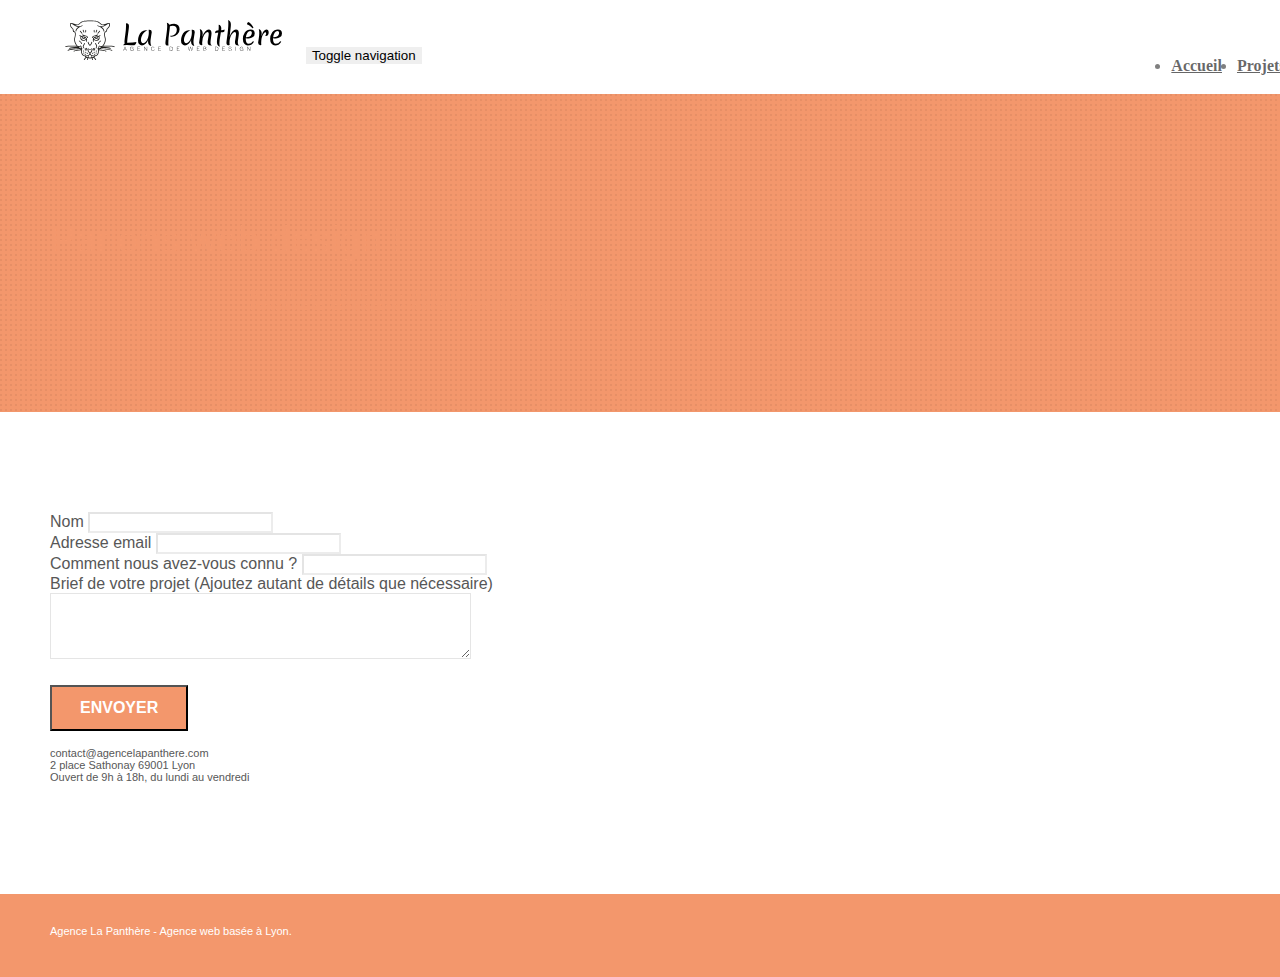
==== contact.html @ f6cb7abb "V2 page 1 1er jet" ====
<!doctype html>
<html lang="fr-FR">
<head>
    <meta charset="utf-8">
    <meta name="description" content="">
    <meta name="viewport" content="width=device-width, initial-scale=1.0, viewport-fit=cover">
    <link rel="shortcut icon" type="image/png" href="favicon.jpg">
    
	<link rel="stylesheet" type="text/css" href="./css/bootstrap.min.css">	
	<link rel="stylesheet" type="text/css" href="./css/font-awesome.min.css">
	<link rel="stylesheet" type="text/css" href="./css/et-line.min.css">
	<link rel="stylesheet" type="text/css" href="./css/style.css">
    
	<script src="./js/jquery-2.1.0.min.js"></script>
	<script src="./js/bootstrap.min.js"></script>
	<script src="./js/blocs.min.js"></script>
	<script src="./js/jqBootstrapValidation.js"></script>
	<script src="./js/formHandler.js"></script>
    <title>page2</title>

    
<!-- Analytics -->
 
<!-- Analytics END -->
    
</head>
<body>
<!-- Principal conteneur -->
<div class="page-container">
    
<!-- bloc-0 -->
<div class="bloc bgc-white l-bloc " id="bloc-0">
	<div class="container bloc-sm">
		<nav class="navbar row">
			<div class="navbar-header">
				<a class="navbar-brand" href="index.html"><img src="img/agence-la-panthere-monochrome.svg" alt=" Logo de l'agence la Panthère de web design à Lyon" height="40" /></a>
				<button id="nav-toggle" type="button" class="ui-navbar-toggle navbar-toggle" data-toggle="collapse" data-target=".navbar-1">
					<span class="sr-only">Toggle navigation</span><span class="icon-bar"></span><span class="icon-bar"></span><span class="icon-bar"></span>
				</button>
			</div>
			<div class="collapse navbar-collapse navbar-1 special-dropdown-nav">
				<ul class="site-navigation nav navbar-nav">
					<li>
						<a href="index.html">Accueil</a>
					</li>
					<li>
						<a href="#section-projet">Projets</a>
					</li>
					<li>
						<a href="contacts.html">Contacts</a>
					</li>
				</ul>
			</div>
		</nav>
	</div>
</div>
<!-- bloc-0 END -->

<!-- bloc-6 -->
<div class="bloc bg-dots-bg bg-repeat bgc-atomic-tangerine d-bloc bloc-bg-texture texture-paper" id="bloc-6">
	<div class="container bloc-lg">
		<div class="row">
			<div class="col-sm-12">
				<h1 class="text-center hero-bloc-text tc-white">
					Parlons web design !
				</h1>
				<p class="text-center mg-lg tc-white tight-width-whitespace">
					Nous sommes ravis que vous souhaitiez collaborer avec notre agence.<br>
					Parlez-nous de votre projet en complétant le formulaire ci-dessous.
				</p>
			</div>
		</div>
	</div>
</div>
<!-- bloc-6 END -->

<!-- bloc-7 -->
<div class="bloc bgc-white l-bloc" id="bloc-7">
	<div class="container bloc-lg">
		<div class="row">
			<div class="col-sm-6">
				<form id="form_1" novalidate success-msg="Your message has been sent." fail-msg="Sorry it seems that our mail server is not responding, Sorry for the inconvenience!">
					<div class="form-group">
						<label>
							Nom
						</label>
						<input id="name" class="form-control" required />
					</div>
					<div class="form-group">
						<label>
							Adresse email
						</label>
						<input id="email" class="form-control" type="email" required />
					</div>
					<div class="form-group">
						<label>
							Comment nous avez-vous connu ?
						</label>
						<input class="form-control" type="email" required id="input_504" />
					</div>
					<div class="form-group">
						<label>
							Brief de votre projet (Ajoutez autant de détails que nécessaire)<br>
						</label><textarea id="message" class="form-control" rows="4" cols="50" required></textarea>
					</div> 
					<button class="bloc-button btn btn-lg btn-block cta-hero btn-atomic-tangerine" type="submit">
						Envoyer
					</button>
				</form>
			</div>
			<div class="col-sm-6">
				<p>
					contact@agencelapanthere.com<br>2 place Sathonay 69001 Lyon<br>Ouvert de 9h à 18h, du lundi au vendredi<br>
				</p>
			</div>
		</div>
	</div>
</div>
<!-- bloc-7 END -->

<!-- ScrollToTop Button -->
<a class="bloc-button btn btn-d scrollToTop" onclick="scrollToTarget('1')"><span class="fa fa-chevron-up"></span></a>
<!-- ScrollToTop Button END-->


<!-- Footer - bloc-8 -->
<div class="bloc bgc-atomic-tangerine d-bloc" id="bloc-8">
	<div class="container bloc-sm">
		<div class="row">
			<div class="col-sm-12">
				<p class="text-center white">
					Agence La Panthère - Agence web basée à Lyon.<br>
				</p>
				<div class="row row-no-gutters social">
					<div class="col-sm-3">
						<div class="text-center">
							<a class="social" href="index.html"><span class="fa fa-twitter icon-md"></span></a>
						</div>
					</div>
					<div class="col-sm-3">
						<div class="text-center">
							<a class="social" href="index.html"><span class="fa fa-facebook icon-md"></span></a>
						</div>
					</div>
					<div class="col-sm-3">
						<div class="text-center">
							<a class="social" href="index.html"><span class="fa fa-dribbble icon-md"></span></a>
						</div>
					</div>
					<div class="col-sm-3">
						<div class="text-center">
							<a class="social" href="index.html"><span class="fa fa-instagram icon-md"></span></a>
						</div>
					</div>
				</div>
			</div>
		</div>
	</div>
</div>
<!-- Footer - bloc-8 END -->

</div>
<!-- Principal conteneur END -->
    

</body>
</html>
---- css/style.css ----
body {
    margin: 0;
    padding: 0;
    background: #FFF;
    overflow-x: hidden;
    -webkit-font-smoothing: antialiased;
    -moz-osx-font-smoothing: grayscale;
}
/* modif css */
.mod-size1 {
    font-size: 28px;
}
.mod-size2 {
    font-size: 26px;
}
.mod-size3 {
    font-size: 16px;
}
.mod-size4 {
    font-size: 20px;
} 
.mod-size5{
    font-size: 14px;
}
.mod-italic {
    font-style: italic;
}
.mod-lighter {
    font-weight: lighter;
}
.mod-bold {
    font-weight: bold;
}
.center {
    text-align: center;
    justify-content: center;
}
.shadow1 {
    text-shadow: white 3px 5px 30px;
}
.txt-white {
    color: white!important;
}
.txt-black {
    color: black!important;
}
.btn-spc {
    border: 1px solid rgb(48, 44, 44);
    padding: 10px 20px;
    border-radius: 30px;
    background-color: #c27956;
    min-width: 300px;
    color: white;
}
.btn-spc:hover {
    box-shadow: 0 0 10px pink;
    border-color: white;
    text-shadow: 0 0 20px white;
}
.contour {

    border-radius: 10px;
}
a,
button {
    transition: all 0.3s ease-in;
    transition: all 0.8s ease-out;
    outline: none!important;
}

a:hover {
    border-radius: 20px;
    text-decoration: none;
    cursor: pointer;
}
.flex-row {
    display: flex;
    flex-direction: row;
    justify-content: space-between;
}
.img-responsive {
    margin-left: auto;
    margin-right: auto;
}

#page-loading-blocs-notifaction {
    position: fixed;
    top: 0;
    bottom: 0;
    width: 100%;
    z-index: 100000;
    background: #FFFFFF url("img/pageload-spinner.gif") no-repeat center center;
}

.bloc {
    width: 100%;
    clear: both;
    background: 50% 50% no-repeat;
    padding: 0 50px;
    -webkit-background-size: cover;
    -moz-background-size: cover;
    -o-background-size: cover;
    background-size: cover;
    position: relative;
}

.bloc .container {
    padding-left: 0;
    padding-right: 0;
}

.bloc-lg {
    padding: 100px 50px;
}

.bloc-md {
    padding: 50px;
}

.bloc-sm {
    padding: 20px 50px;
}

.bg-center,
.bg-l-edge,
.bg-r-edge,
.bg-t-edge,
.bg-b-edge,
.bg-tl-edge,
.bg-bl-edge,
.bg-tr-edge,
.bg-br-edge,
.bg-repeat {
    -webkit-background-size: auto!important;
    -moz-background-size: auto!important;
    -o-background-size: auto!important;
    background-size: auto!important;
}

.bg-repeat {
    background: repeat;
}

.bg-t-edge {
    background: top no-repeat;
}

.bloc-bg-texture::before {
    
    background-size: 2px 2px;
    position: absolute;
    top: 0;
    bottom: 0;
    left: 0;
    right: 0;
}

.texture-paper::before {
    background: url("img/texture-paper.png");
    background-size: 280px 280px;
}

.b-parallax {
    background-attachment: fixed;
}

.d-bloc {
    color: rgba(255, 255, 255, .7);
}

.d-bloc button:hover {
    color: rgba(255, 255, 255, .9);
}

.d-bloc .icon-round,
.d-bloc .icon-square,
.d-bloc .icon-rounded,
.d-bloc .icon-semi-rounded-a,
.d-bloc .icon-semi-rounded-b {
    border-color: rgba(255, 255, 255, .9);
}

.d-bloc .divider-h span {
    border-color: rgba(255, 255, 255, .2);
}

.d-bloc .a-btn,
.d-bloc .navbar a,
.d-bloc .navbar-brand,
.d-bloc a .icon-sm,
.d-bloc a .icon-md,
.d-bloc a .icon-lg,
.d-bloc a .icon-xl,
.d-bloc h1 a,
.d-bloc h2 a,
.d-bloc h3 a,
.d-bloc h4 a,
.d-bloc h5 a,
.d-bloc h6 a,
.d-bloc p a {
    color: rgba(255, 255, 255, .6);
}

.d-bloc .a-btn:hover,
.d-bloc .navbar a:hover,
.d-bloc .navbar-brand:hover,
.d-bloc a:hover .icon-sm,
.d-bloc a:hover .icon-md,
.d-bloc a:hover .icon-lg,
.d-bloc a:hover .icon-xl,
.d-bloc h1 a:hover,
.d-bloc h2 a:hover,
.d-bloc h3 a:hover,
.d-bloc h4 a:hover,
.d-bloc h5 a:hover,
.d-bloc h6 a:hover,
.d-bloc p a:hover {
    color: rgba(255, 255, 255, 1);
}

.d-bloc .navbar-toggle .icon-bar {
    background: rgba(255, 255, 255, 1);
}

.d-bloc .btn-wire,
.d-bloc .btn-wire:hover {
    color: rgba(255, 255, 255, 1);
    border-color: rgba(255, 255, 255, 1);
}

.d-bloc .panel {
    color: rgba(0, 0, 0, .5);
}

.d-bloc .panel button:hover {
    color: rgba(0, 0, 0, .7);
}

.d-bloc .panel icon {
    border-color: rgba(0, 0, 0, .7);
}

.d-bloc .panel .divider-h span {
    border-color: rgba(0, 0, 0, .1);
}

.d-bloc .panel .a-btn {
    color: rgba(0, 0, 0, .6);
}

.d-bloc .panel .a-btn:hover {
    color: rgba(0, 0, 0, 1);
}

.d-bloc .panel .btn-wire,
.d-bloc .panel .btn-wire:hover {
    color: rgba(0, 0, 0, .7);
    border-color: rgba(0, 0, 0, .3);
}

.d-bloc .panel,
.l-bloc {
    color: rgba(0, 0, 0, .5);
}

.d-bloc .panel button:hover,
.l-bloc button:hover {
    color: rgba(0, 0, 0, .7);
}

.l-bloc .icon-round,
.l-bloc .icon-square,
.l-bloc .icon-rounded,
.l-bloc .icon-semi-rounded-a,
.l-bloc .icon-semi-rounded-b {
    border-color: rgba(0, 0, 0, .7);
}

.d-bloc .panel .divider-h span,
.l-bloc .divider-h span {
    border-color: rgba(0, 0, 0, .1);
}

.d-bloc .panel .a-btn,
.l-bloc .a-btn,
.l-bloc .navbar a,
.l-bloc .navbar-brand,
.l-bloc a .icon-sm,
.l-bloc a .icon-md,
.l-bloc a .icon-lg,
.l-bloc a .icon-xl,
.l-bloc h1 a,
.l-bloc h2 a,
.l-bloc h3 a,
.l-bloc h4 a,
.l-bloc h5 a,
.l-bloc h6 a,
.l-bloc p a {
    color: rgba(0, 0, 0, .6);
}

.d-bloc .panel .a-btn:hover,
.l-bloc .a-btn:hover,
.l-bloc .navbar a:hover,
.l-bloc .navbar-brand:hover,
.l-bloc a:hover .icon-sm,
.l-bloc a:hover .icon-md,
.l-bloc a:hover .icon-lg,
.l-bloc a:hover .icon-xl,
.l-bloc h1 a:hover,
.l-bloc h2 a:hover,
.l-bloc h3 a:hover,
.l-bloc h4 a:hover,
.l-bloc h5 a:hover,
.l-bloc h6 a:hover,
.l-bloc p a:hover {
    color: rgba(0, 0, 0, 1);
}

.l-bloc .navbar-toggle .icon-bar {
    color: rgba(0, 0, 0, .6);
}

.d-bloc .panel .btn-wire,
.d-bloc .panel .btn-wire:hover,
.l-bloc .btn-wire,
.l-bloc .btn-wire:hover {
    color: rgba(0, 0, 0, .7);
    border-color: rgba(0, 0, 0, .3);
}

.voffset {
    margin-top: 30px;
}

.voffset-lg {
    margin-top: 80px;
}

.row-no-gutters {
    margin-right: 0;
    margin-left: 0;
    
}

.row.row-no-gutters > [class^="col-"],
.row.row-no-gutters > [class*=" col-"] {
    padding-right: 0;
    padding-left: 0;
    margin-top: 20px;
}

#bloc-1-hero h1 {
    font-size: 32px;
}

.navbar {
    margin-bottom: 0;
    z-index: 1;
}

.navbar-brand {
    height: auto;
    padding: 3px 15px;
    font-size: 25px;
    font-weight: normal;
    font-weight: 600;
    line-height: 44px;
}

.navbar-brand img {
    max-height: 200px;
    margin: 0 5px 0 0;
    display: inline;
}

.navbar-brand img[src$=svg] {
    min-width: 100px;
}

.nav-center .navbar-brand img {
    margin: 0;
}

.navbar .nav {
    padding-top: 2px;
    margin-right: -16px;
    float: right;
    z-index: 1;
}

.nav > li {
    float: left;
    margin-top: 4px;
    margin-right: 15px;
    font-size: 16px;
    font-weight: bold;
}

.navbar-nav .open .dropdown-menu > li > a {
    text-align: inherit;
}

.nav > li a:hover,
.nav > li a:focus {
    background: lightgray;
}

.navbar-toggle {
    margin: 10px 10px 0 0;
    border: 0px;
}

.navbar-toggle:hover {
    background: transparent!important;
}

.navbar-toggle .icon-bar {
    background-color: rgba(0, 0, 0, .5);
    width: 26px;
}

.nav-invert .navbar .nav {
    float: left;
}

.nav-invert .navbar-header,
.nav-invert .navbar-brand {
    float: right;
    position: relative;
    z-index: 2;
}

@media (min-width: 768px) {
    .site-navigation {
        position: absolute;
        top: 50%;
        right: 20px;
        transform: translate(0, -50%);
        -webkit-transform: translateY(-50%);
    }
    .nav > li .dropdown-menu a,
    .nav > li .dropdown-menu a:hover {
        color: #484848;
    }
    .nav-invert .site-navigation {
        left: 0;
        right: 0;
    }
    .nav-center {
        text-align: center;
    }
    .nav-center .navbar-header {
        width: 100%;
    }
    .nav-center .navbar-header,
    .nav-center .navbar-brand,
    .nav-center .nav > li {
        float: none;
        display: inline-block;
    }
    .nav-center .site-navigation {
        position: relative;
        width: 100%;
        right: 0;
        margin-right: 0px;
        margin-top: 20px;
    }
    .nav-center.mini-nav .navbar-toggle {
        float: none;
        margin: 10px auto 0;
    }
}

.nav > li > .dropdown a {
    background: none!important;
    display: block;
    padding: 14px 15px;
}

nav .caret {
    margin: 0 5px;
}

.dropdown-menu .dropdown-menu {
    top: -8px;
    left: 100%;
}

.dropdown-menu .dropmenu-flow-right {
    top: 100%;
    left: 0;
    margin-left: -1px;
    border-top-left-radius: 0;
    border-top-right-radius: 0;
}

.dropdown-menu .dropdown span {
    border: 4px solid black;
    border-top-color: transparent;
    border-right-color: transparent;
    border-bottom-color: transparent;
    margin: 6px -5px 0 0!important;
    float: right;
}

.mg-md {
    margin-top: 10px;
    margin-bottom: 20px;
}

.mg-lg {
    margin-top: 10px;
    margin-bottom: 40px;
}

.btn {
    margin: 0 5px 5px 0;
}

.btn.pull-right {
    margin: 0 0 5px 5px;
}

.btn-d,
.btn-d:hover,
.btn-d:focus {
    color: #FFF;
    background: rgba(0, 0, 0, .3);
}

button {
    outline: none!important;
}

.btn-rd {
    border-radius: 40px;
}

.btn-clean {
    border: 1px solid rgba(0, 0, 0, .08);
    border-bottom-color: rgba(0, 0, 0, .1);
    text-shadow: 0 1px 0 rgba(0, 0, 1, .1);
    box-shadow: 0 1px 3px rgba(0, 0, 1, .25), inset 0 1px 0 0 rgba(255, 255, 255, .15);
}

.icon-md {
    font-size: 30px!important;
}

.icon-lg {
    font-size: 60px!important;
}

.sm-shadow {
    text-shadow: 0 1px 2px rgba(0, 0, 0, .3);
}

.panel-sq,
.panel-sq .panel-heading,
.panel-sq .panel-footer {
    border-radius: 0;
}

.panel-rd {
    border-radius: 30px;
}

.panel-rd .panel-heading {
    border-radius: 29px 29px 0 0;
}

.panel-rd .panel-footer {
    border-radius: 0 0 29px 29px;
}

.form-control {
    border-color: rgba(0, 0, 0, .1);
    box-shadow: none;
}

.scrollToTop {
    width: 40px;
    height: 40px;
    position: fixed;
    bottom: 20px;
    right: 20px;
    opacity: 0;
    z-index: 500;
    transition: all .3s ease-in-out;
}

.scrollToTop span {
    margin-top: 6px;
}

.showScrollTop {
    font-size: 14px;
    opacity: 1;
}

a[data-lightbox] {
    position: relative;
    display: block;
    text-align: center;
}

a[data-lightbox]:hover::before {
    content: "+";
    font-family: "HelveticaNeue-Light", "Helvetica Neue Light", "Helvetica Neue", Helvetica, Arial;
    font-size: 32px;
    width: 50px;
    height: 50px;
    margin-left: -25px;
    border-radius: 50%;
    background: rgba(0, 0, 0, .6);
    color: #FFF;
    font-weight: 100;
    z-index: 1;
    position: absolute;
    top: 50%;
    transform: translateY(-50%);
    -webkit-transform: translateY(-50%);
}

a[data-lightbox]:hover img {
    opacity: 0.6;
    -webkit-animation-fill-mode: none;
    animation-fill-mode: none;
}

#lightbox-modal {
    display: flex;
    align-items: center;
}

#lightbox-modal .modal-dialog {
    width: 90%;
    max-width: 900px;
    margin: 0 auto 0;
}

#lightbox-modal .modal-dialog img {
    max-height: 90vh;
    margin: 0 auto;
}

.lightbox-caption {
    padding: 20px;
    color: #FFF;
    background: rgba(0, 0, 0, .5);
    position: absolute;
    left: 15px;
    right: 15px;
    bottom: 5px;
}

.close-lightbox {
    color: #FFF;
    font-size: 30px;
    position: absolute;
    top: 20px;
    right: 20px;
    z-index: 20;
    background: rgba(0, 0, 0, .5);
    border: none;
    line-height: 30px;
    padding: 0 9px 5px;
    opacity: 0.3;
}

.close-lightbox:hover,
.next-lightbox:hover,
.prev-lightbox:hover {
    opacity: 1.0;
    color: #FFF;
}

.next-lightbox,
.prev-lightbox {
    font-size: 20px;
    color: rgba(255, 255, 255, .9);
    background: rgba(0, 0, 0, .5);
    transition: all .2s ease-in-out;
    position: absolute;
    top: 45%;
    z-index: 1;
    opacity: 0.4;
}

.next-lightbox {
    padding: 6px 8px 1px 13px;
    right: 25px;
}

.prev-lightbox {
    padding: 6px 13px 1px 10px;
    left: 25px;
}

.snapshot-lb .modal-body {
    padding-bottom: 45px;
}

.snapshot-lb .lightbox-caption {
    padding: 0;
    color: rgba(0, 0, 0, .5);
    background: none;
}

h1,
h2,
h3,
h4,
h5,
h6,
p,
label,
.btn {
    font-family: "helvetica";
    font-weight: 400;
    color: #575757!important;
}

a {
    color:black;
}
.container {
    max-width: 1000px;
}

.hero-bloc-text {
    font-size: 38px;
}

.hero-bloc-text-sub {
    font-size: 36px;
}

.statement-bloc-text {
    line-height: 26px;
    font-style: italic;
    font-size: 20px;
    text-align: center;
    font-weight: lighter;
    max-width: 520px;
    margin: auto auto auto auto;
}

p {
    font-size: 11px;
}

.tight-width-whitespace {
    max-width: 600px;
    margin: auto auto auto auto;
}

.h1 {
    font-size: 20px;
    font-family: "Open Sans";
}

.cta-hero {
    margin-top: 22px;
    color: #FFFFFF!important;
    text-transform: uppercase;
    padding: 12px 28px 12px 28px;
    font-size: 16px;
    font-weight: 700;
}

.social {
    max-width: 400px;
    margin: auto auto auto auto;
}

h2 {
    font-size: 22px;
    line-height: 1.4em;
}

h3 {
    font-size: 15px;
    text-transform: uppercase;
    font-weight: 700;
    color: #333333!important;
}

.med-width-whitespace {
    max-width: 800px;
    margin: auto auto auto auto;
    box-shadow: 0px 0px 0px #000000;
}

h1 {
    color: white!important;
}

h4 {
    color: #333333!important;
}

.icons {
    margin-bottom: 14px;
    margin-top: 24px;
}

.white {
    color: #FFFFFF!important;
}

.portfolio-thumb {
    margin-bottom: 24px;
}

.portfolio-row {
    margin-bottom: 44px;
    margin-top: 50px;
}

.avatar {
    box-shadow: 0px 4px 9px rgba(0, 0, 0, 0.3);
}

.black-background {
    background-color: rgba(165, 147, 99, 0.7);
    padding: 40px 40px 40px 40px;
}

.bold-link {
    font-weight: bolder;
    font-size: 20px;
}

.bgc-white {
    background-color: #FFFFFF;
}

.bgc-dark-slate-blue {
    background-color: #364577;
}

.bgc-atomic-tangerine {
    background-color: #F3976C;
}

.tc-white {
    color: #F3976C!important;
}
.tc-black{
    color: black;
}

.btn-atomic-tangerine {
    background: #F3976C;
    color: #FFFFFF!important;
}

.btn-atomic-tangerine:hover {
    background: #c27956!important;
    color: #FFFFFF!important;
}

.ltc-white {
    color: #FFFFFF!important;
}

.ltc-white:hover {
    color: black!important;
    text-shadow: white 1px 0 10px;
}bol

.ltc-atomic-tangerine {
    color: #F3976C!important;
}

.ltc-atomic-tangerine:hover {
    color: #c27956!important;
}

.icon-dark-slate-blue {
    color: #364577!important;
    border-color: #364577!important;
}

.bg-dots-bg {
    background-image: url("../img/dots-bg.png");
}

.bg-lines-h2-bg {
    background-image: url("../img/lines-h2-bg.png");
}

.bg-banniere {
    background-image: url("../img/agence-la-panthere.webp");
}

.bg-presentation {
    background-image: url("../img/image-de-presentation.webp");
}

@media (max-width: 1024px) {
    .bloc {
        padding-left: 20px;
        padding-right: 20px;
    }
    .bloc.full-width-bloc,
    .bloc-tile-2.full-width-bloc .container,
    .bloc-tile-3.full-width-bloc .container,
    .bloc-tile-4.full-width-bloc .container {
        padding-left: 0;
        padding-right: 0;
    }
}

@media (max-width: 992px) and (min-width: 768px) {
    .navbar .nav {
        max-width: 80%
    }
    .nav-center.navbar .nav {
        max-width: 100%
    }
}

@media only screen and (min-width: 768px) and (max-width: 1024px) and (orientation: landscape) {
    .b-parallax {
        background-attachment: scroll;
    }
}

@media only screen and (min-width: 1024px) and (max-width: 1366px) and (-webkit-min-device-pixel-ratio: 1.5) {
    .b-parallax {
        background-attachment: scroll;
    }
}

@media (max-width: 991px) {
    .container {
        width: 100%;
    }
    .b-parallax {
        background-attachment: scroll;
    }
    .page-container,
    #hero-bloc {
        overflow-x: hidden;
        position: relative;
    }
    .bloc {
        padding-left: 20px;
        padding-right: 20px;
    }
    .bloc-group,
    .bloc-group .bloc {
        display: block;
        width: 100%;
    }
    .bloc-fill-screen .fill-bloc-top-edge,
    .bloc-fill-screen .fill-bloc-bottom-edge {
        padding: 0 20px;
        padding-left: 20px;
        padding-right: 20px;
    }
}

@media (max-width: 767px) {
    .page-container {
        overflow-x: hidden;
        position: relative;
    }
    h1,
    h2,
    h3,
    h4,
    h5,
    h6,
    p,
    #disqus_thread {
        padding-left: 10px!important;
        padding-right: 10px!important;
    }
    .b-parallax {
        background-attachment: scroll;
    }
    .navbar .nav {
        padding-top: 0;
        border-top: 1px solid rgba(0, 0, 0, .2);
        float: none!important;
    }
    .navbar.row {
        margin-left: 0;
        margin-right: 0;
    }
    .site-navigation {
        position: inherit;
        transform: none;
        -webkit-transform: none;
        -ms-transform: none;
    }
    .nav > li {
        margin-top: 0;
        border-bottom: 1px solid rgba(0, 0, 0, .1);
        background: rgba(0, 0, 0, .05);
        text-align: left;
        padding-left: 15px;
        width: 100%;
    }
    .nav > li:hover {
        background: rgba(0, 0, 0, .08);
    }
    .dropdown .dropdown a .caret {
        float: none;
        margin: 5px 0 0 10px!important;
        border: 4px solid black;
        border-bottom-color: transparent;
        border-right-color: transparent;
        border-left-color: transparent;
    }
    #hero-bloc .navbar .nav {
        background: rgba(0, 0, 0, .8);
    }
    #hero-bloc .navbar .nav a {
        color: rgba(255, 255, 255, .6);
    }
    .hero {
        padding: 50px 0;
    }
    .hero-nav {
        left: -1px;
        right: -1px;
    }
    .navbar-collapse {
        padding: 0;
        overflow-x: hidden;
        -webkit-box-shadow: none;
        box-shadow: none;
    }
    .navbar-brand img {
        max-height: 40px;
        width: auto;
    }
    .nav-invert .navbar-header {
        float: none;
        width: 100%;
    }
    .nav-invert .navbar-toggle {
        float: left;
        margin-left: 10px;
    }
    .bloc {
        padding-left: 0;
        padding-right: 0;
    }
    .bloc-xxl,
    .bloc-xl,
    .bloc-lg {
        padding: 40px 0;
    }
    .bloc-sm,
    .bloc-md {
        padding-left: 0;
        padding-right: 0;
    }
    .bloc-tile-2 .container,
    .bloc-tile-3 .container,
    .bloc-tile-4 .container,
    .bloc-fill-screen .fill-bloc-top-edge,
    .bloc-fill-screen .fill-bloc-bottom-edge {
        padding-left: 0;
        padding-right: 0;
    }
    .a-block {
        padding: 0 10px;
    }
    .btn-dwn {
        display: none;
    }
    .voffset {
        margin-top: 5px;
    }
    .voffset-md {
        margin-top: 20px;
    }
    .voffset-lg {
        margin-top: 30px;
    }
    form {
        padding: 5px;
    }
    .close-lightbox {
        display: inline-block;
    }
    .blocsapp-device-iphone5 {
        background-size: 216px 425px;
        padding-top: 60px;
        width: 216px;
        height: 425px;
    }
    .blocsapp-device-iphone5 img {
        width: 180px;
        height: 320px;
    }
}

@media (max-width: 400px) {
    .bloc {
        padding-left: 0;
        padding-right: 0;
    }
}
    
@media (max-width: 767px) {
    .bloc-mob-center-text {
        text-align: center;
    }
}
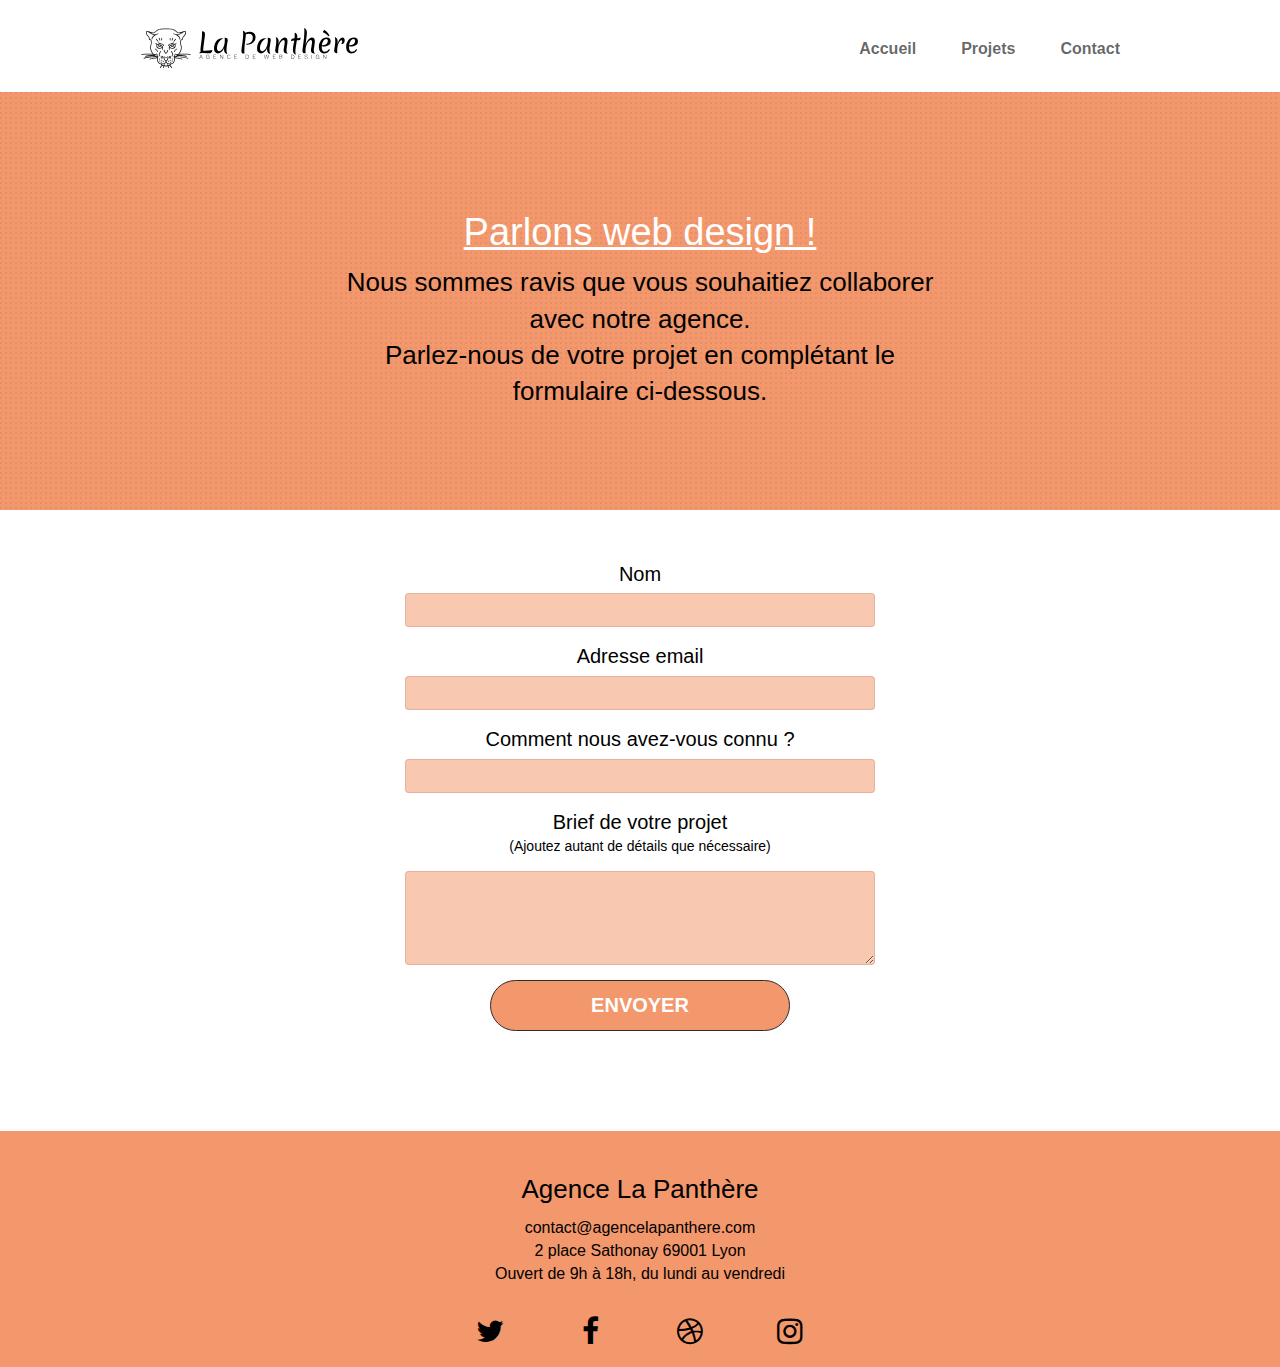
==== commit 5fb08df5: "Verif et correction divers. Minus la minification" ====
--- a/contact.html
+++ b/contact.html
@@ -2,166 +2,170 @@
 <html lang="fr-FR">
 <head>
     <meta charset="utf-8">
-    <meta name="description" content="">
+    <meta name="description" content="La Panthère agence, basée à Lyon, Création et refonte de sites web, aide au développement d'entreprise par le web design, la statégie web, et les illustrations">
     <meta name="viewport" content="width=device-width, initial-scale=1.0, viewport-fit=cover">
     <link rel="shortcut icon" type="image/png" href="favicon.jpg">
     
-	<link rel="stylesheet" type="text/css" href="./css/bootstrap.min.css">	
-	<link rel="stylesheet" type="text/css" href="./css/font-awesome.min.css">
-	<link rel="stylesheet" type="text/css" href="./css/et-line.min.css">
+	<!-- css -->
+	<link rel="stylesheet" type="text/css" href="./css/bootstrap.css">	
+	<link rel="stylesheet" type="text/css" href="./css/font-awesome.css">
+	<link rel="stylesheet" type="text/css" href="./css/et-line.css">
 	<link rel="stylesheet" type="text/css" href="./css/style.css">
-    
-	<script src="./js/jquery-2.1.0.min.js"></script>
-	<script src="./js/bootstrap.min.js"></script>
-	<script src="./js/blocs.min.js"></script>
-	<script src="./js/jqBootstrapValidation.js"></script>
-	<script src="./js/formHandler.js"></script>
-    <title>page2</title>
+    <!-- fin css -->
+	
+    <title>La Panthère - Contact</title>
 
     
-<!-- Analytics -->
- 
+<!-- Google Analytics -->
+<!-- il faudra penser à ajouter Google Analaytics 4 pour avoir un retour sur la fréquentation du site --> 
 <!-- Analytics END -->
     
 </head>
-<body>
-<!-- Principal conteneur -->
-<div class="page-container">
-    
-<!-- bloc-0 -->
-<div class="bloc bgc-white l-bloc " id="bloc-0">
-	<div class="container bloc-sm">
-		<nav class="navbar row">
-			<div class="navbar-header">
-				<a class="navbar-brand" href="index.html"><img src="img/agence-la-panthere-monochrome.svg" alt=" Logo de l'agence la Panthère de web design à Lyon" height="40" /></a>
-				<button id="nav-toggle" type="button" class="ui-navbar-toggle navbar-toggle" data-toggle="collapse" data-target=".navbar-1">
-					<span class="sr-only">Toggle navigation</span><span class="icon-bar"></span><span class="icon-bar"></span><span class="icon-bar"></span>
-				</button>
-			</div>
-			<div class="collapse navbar-collapse navbar-1 special-dropdown-nav">
-				<ul class="site-navigation nav navbar-nav">
-					<li>
-						<a href="index.html">Accueil</a>
-					</li>
-					<li>
-						<a href="#section-projet">Projets</a>
-					</li>
-					<li>
-						<a href="contacts.html">Contacts</a>
-					</li>
-				</ul>
-			</div>
-		</nav>
-	</div>
-</div>
-<!-- bloc-0 END -->
 
-<!-- bloc-6 -->
-<div class="bloc bg-dots-bg bg-repeat bgc-atomic-tangerine d-bloc bloc-bg-texture texture-paper" id="bloc-6">
-	<div class="container bloc-lg">
-		<div class="row">
-			<div class="col-sm-12">
-				<h1 class="text-center hero-bloc-text tc-white">
-					Parlons web design !
-				</h1>
-				<p class="text-center mg-lg tc-white tight-width-whitespace">
-					Nous sommes ravis que vous souhaitiez collaborer avec notre agence.<br>
-					Parlez-nous de votre projet en complétant le formulaire ci-dessous.
-				</p>
+<body class="page-container">
+	<header>
+		<div class="bloc bgc-white l-bloc " id="bloc-0">
+			<div class="container bloc-sm">
+				<nav class="navbar row">
+					<div class="navbar-header">
+						<a class="navbar-brand" href="index.html"><img src="./img/agence-la-panthere-monochrome.svg" alt=" Logo de l'agence la Panthère de web design à Lyon" height="40"></a>
+						<button id="nav-toggle" type="button" class="ui-navbar-toggle navbar-toggle" data-toggle="collapse" data-target=".navbar-1">
+							<span class="sr-only">Toggle navigation</span><span class="icon-bar"></span><span class="icon-bar"></span><span class="icon-bar"></span>
+						</button>
+					</div>
+					<div class="collapse navbar-collapse navbar-1 special-dropdown-nav">
+						<ul class="site-navigation nav navbar-nav">
+							<li class="contour">
+								<a href="index.html">Accueil</a>
+							</li>
+							<li class="contour">
+								<a href="index.html#section-projet">Projets</a>
+							</li>
+							<li class="contour">
+								<a href="contact.html">Contact</a>
+							</li>
+						</ul>
+					</div>
+				</nav>
 			</div>
 		</div>
-	</div>
-</div>
-<!-- bloc-6 END -->
+	</header>
+	<!-- bloc-0 END -->
 
-<!-- bloc-7 -->
-<div class="bloc bgc-white l-bloc" id="bloc-7">
-	<div class="container bloc-lg">
-		<div class="row">
-			<div class="col-sm-6">
-				<form id="form_1" novalidate success-msg="Your message has been sent." fail-msg="Sorry it seems that our mail server is not responding, Sorry for the inconvenience!">
-					<div class="form-group">
-						<label>
-							Nom
-						</label>
-						<input id="name" class="form-control" required />
-					</div>
-					<div class="form-group">
-						<label>
-							Adresse email
-						</label>
-						<input id="email" class="form-control" type="email" required />
-					</div>
-					<div class="form-group">
-						<label>
-							Comment nous avez-vous connu ?
-						</label>
-						<input class="form-control" type="email" required id="input_504" />
-					</div>
-					<div class="form-group">
-						<label>
-							Brief de votre projet (Ajoutez autant de détails que nécessaire)<br>
-						</label><textarea id="message" class="form-control" rows="4" cols="50" required></textarea>
-					</div> 
-					<button class="bloc-button btn btn-lg btn-block cta-hero btn-atomic-tangerine" type="submit">
-						Envoyer
-					</button>
-				</form>
-			</div>
-			<div class="col-sm-6">
-				<p>
-					contact@agencelapanthere.com<br>2 place Sathonay 69001 Lyon<br>Ouvert de 9h à 18h, du lundi au vendredi<br>
-				</p>
-			</div>
-		</div>
-	</div>
-</div>
-<!-- bloc-7 END -->
-
-<!-- ScrollToTop Button -->
-<a class="bloc-button btn btn-d scrollToTop" onclick="scrollToTarget('1')"><span class="fa fa-chevron-up"></span></a>
-<!-- ScrollToTop Button END-->
-
-
-<!-- Footer - bloc-8 -->
-<div class="bloc bgc-atomic-tangerine d-bloc" id="bloc-8">
-	<div class="container bloc-sm">
-		<div class="row">
-			<div class="col-sm-12">
-				<p class="text-center white">
-					Agence La Panthère - Agence web basée à Lyon.<br>
-				</p>
-				<div class="row row-no-gutters social">
-					<div class="col-sm-3">
-						<div class="text-center">
-							<a class="social" href="index.html"><span class="fa fa-twitter icon-md"></span></a>
-						</div>
-					</div>
-					<div class="col-sm-3">
-						<div class="text-center">
-							<a class="social" href="index.html"><span class="fa fa-facebook icon-md"></span></a>
-						</div>
-					</div>
-					<div class="col-sm-3">
-						<div class="text-center">
-							<a class="social" href="index.html"><span class="fa fa-dribbble icon-md"></span></a>
-						</div>
-					</div>
-					<div class="col-sm-3">
-						<div class="text-center">
-							<a class="social" href="index.html"><span class="fa fa-instagram icon-md"></span></a>
-						</div>
+	<main>
+		<!-- bloc-6 -->
+		<div class="bloc bg-dots-bg bg-repeat bgc-atomic-tangerine d-bloc bloc-bg-texture texture-paper " id="bloc-6">
+			<div class="container bloc-lg">
+				<div class="row">
+					<div class="col-sm-12">
+						<h1 class="text-center hero-bloc-text tc-black txt-deco1">
+							Parlons web design !
+						</h1>
+						<h2 class="text-center mg-lg tc-black tight-width-whitespace mod-size2">
+							Nous sommes ravis que vous souhaitiez collaborer avec notre agence.<br>
+							Parlez-nous de votre projet en complétant le formulaire ci-dessous.
+						</h2>
 					</div>
 				</div>
 			</div>
 		</div>
-	</div>
-</div>
-<!-- Footer - bloc-8 END -->
+		<!-- bloc-6 END -->
 
-</div>
+		<!-- bloc-7 -->
+		<div class="bloc bgc-white l-bloc" id="bloc-7">
+			<div class="container bloc-lg">
+				<div class="flex-center">
+					<div class="col-sm-6">
+						<form class= "center" id="form_1" novalidate success-msg="Your message has been sent." fail-msg="Sorry it seems that our mail server is not responding, Sorry for the inconvenience!">
+							<div class="form-group mod-size4">
+								<label>
+									Nom
+								</label>
+								<input id="name" class="form-control" required />
+							</div>
+							<div class="form-group  mod-size4">
+								<label>
+									Adresse email
+								</label>
+								<input id="email" class="form-control" type="email" required />
+							</div>
+							<div class="form-group  mod-size4">
+								<label>
+									Comment nous avez-vous connu ?
+								</label>
+								<input class="form-control" type="email" required id="input_504" />
+							</div>
+							<div class="form-group  mod-size4">
+								<label>
+									Brief de votre projet <p class="mod-size5">(Ajoutez autant de détails que nécessaire)</p>
+								</label><textarea id="message" class="form-control" rows="4" cols="50" required></textarea>
+							</div> 
+							<button	type="submit" class="btn-spc2 bold-link">ENVOYER</button>
+						</form>
+					</div>
+				</div>
+			</div>
+		</div>
+		<!-- bloc-7 END -->
+
+		
+
+		<!-- ScrollToTop Button -->
+		<a class="bloc-button btn btn-d scrollToTop" onclick="scrollToTarget('1')"><span class="fa fa-chevron-up"></span></a>
+		<!-- ScrollToTop Button END-->
+	</main>	
+
+	<!-- Footer - bloc-8 -->
+	<footer>
+		<!-- Footer -->
+		<div class="bloc bgc-atomic-tangerine" id="bloc-8">
+				<div class="container bloc-sm">
+					<div class="row mod-row">
+						<div class="col-sm-12">
+							<h2 class="text-center tc-black mod-size2">
+								Agence La Panthère <br>
+							</h2>
+							<p class="text-center tc-black mod-size3">
+								contact@agencelapanthere.com<br>2 place Sathonay 69001 Lyon<br>Ouvert de 9h à 18h, du lundi au vendredi<br>
+							</p>
+							<div class="row row-no-gutters social tc-black flex-row">
+								<div class="col-sm-3">
+									<!-- Remplacer index.html par le bon lien correspondant -->
+									<div class="text-center">
+										<a class="social" href="index.html"><span class="fa fa-twitter icon-md"></span></a>
+									</div>
+								</div>
+								<div class="col-sm-3">
+									<div class="text-center">
+										<a class="social" href="index.html"><span class="fa fa-facebook icon-md"></span></a>
+									</div>
+								</div>
+								<div class="col-sm-3">
+									<div class="text-center">
+										<a class="social" href="index.html"><span class="fa fa-dribbble icon-md"></span></a>
+									</div>
+								</div>
+								<div class="col-sm-3">
+									<div class="text-center">
+										<a class="social" href="index.html"><span class="fa fa-instagram icon-md"></span></a>
+									</div>
+								</div>					
+							</div>
+						</div>
+					</div>
+				</div>
+		</div>
+		<!-- Footer - bloc-8 END -->
+	</footer>
+
+<!-- Javascript -->
+<script src="./js/jquery-2.1.0.js" defer></script>
+<script src="./js/bootstrap.js" defer></script>
+<script src="./js/blocs.js" defer></script>
+<script src="./js/jqBootstrapValidation.js" defer></script>
+<script src="./js/formHandler.js" defer></script>
+<!-- fin Javascript -->
+
 <!-- Principal conteneur END -->
-    
-
 </body>
 </html>
--- a/css/et-line.css
+++ b/css/et-line.css
@@ -0,0 +1,519 @@
+@font-face {
+    font-family: et-line;
+    src: url(../fonts/et-line.eot);
+    src: url(../fonts/et-line.eot?#iefix) format('embedded-opentype'), url(../fonts/et-line.woff) format('woff'), url(../fonts/et-line.ttf) format('truetype'), url(../fonts/et-line.svg#et-line) format('svg');
+    font-weight: 400;
+    font-style: normal
+}
+
+.et-icon-adjustments,
+.et-icon-alarmclock,
+.et-icon-anchor,
+.et-icon-aperture,
+.et-icon-attachment,
+.et-icon-bargraph,
+.et-icon-basket,
+.et-icon-beaker,
+.et-icon-bike,
+.et-icon-book-open,
+.et-icon-briefcase,
+.et-icon-browser,
+.et-icon-calendar,
+.et-icon-camera,
+.et-icon-caution,
+.et-icon-chat,
+.et-icon-circle-compass,
+.et-icon-clipboard,
+.et-icon-clock,
+.et-icon-cloud,
+.et-icon-compass,
+.et-icon-desktop,
+.et-icon-dial,
+.et-icon-document,
+.et-icon-documents,
+.et-icon-download,
+.et-icon-dribbble,
+.et-icon-edit,
+.et-icon-envelope,
+.et-icon-expand,
+.et-icon-facebook,
+.et-icon-flag,
+.et-icon-focus,
+.et-icon-gears,
+.et-icon-genius,
+.et-icon-gift,
+.et-icon-global,
+.et-icon-globe,
+.et-icon-googleplus,
+.et-icon-grid,
+.et-icon-happy,
+.et-icon-hazardous,
+.et-icon-heart,
+.et-icon-hotairballoon,
+.et-icon-hourglass,
+.et-icon-key,
+.et-icon-laptop,
+.et-icon-layers,
+.et-icon-lifesaver,
+.et-icon-lightbulb,
+.et-icon-linegraph,
+.et-icon-linkedin,
+.et-icon-lock,
+.et-icon-magnifying-glass,
+.et-icon-map,
+.et-icon-map-pin,
+.et-icon-megaphone,
+.et-icon-mic,
+.et-icon-mobile,
+.et-icon-newspaper,
+.et-icon-notebook,
+.et-icon-paintbrush,
+.et-icon-paperclip,
+.et-icon-pencil,
+.et-icon-phone,
+.et-icon-picture,
+.et-icon-pictures,
+.et-icon-piechart,
+.et-icon-presentation,
+.et-icon-pricetags,
+.et-icon-printer,
+.et-icon-profile-female,
+.et-icon-profile-male,
+.et-icon-puzzle,
+.et-icon-quote,
+.et-icon-recycle,
+.et-icon-refresh,
+.et-icon-ribbon,
+.et-icon-rss,
+.et-icon-sad,
+.et-icon-scissors,
+.et-icon-scope,
+.et-icon-search,
+.et-icon-shield,
+.et-icon-speedometer,
+.et-icon-strategy,
+.et-icon-streetsign,
+.et-icon-tablet,
+.et-icon-target,
+.et-icon-telescope,
+.et-icon-toolbox,
+.et-icon-tools,
+.et-icon-tools-2,
+.et-icon-trophy,
+.et-icon-tumblr,
+.et-icon-twitter,
+.et-icon-upload,
+.et-icon-video,
+.et-icon-wallet,
+.et-icon-wine {
+    font-family: et-line;
+    speak: none;
+    font-style: normal;
+    font-weight: 400;
+    font-variant: normal;
+    text-transform: none;
+    line-height: 1;
+    -webkit-font-smoothing: antialiased;
+    -moz-osx-font-smoothing: grayscale;
+    display: inline-block
+}
+
+.et-icon-mobile:before {
+    content: "\e000"
+}
+
+.et-icon-laptop:before {
+    content: "\e001"
+}
+
+.et-icon-desktop:before {
+    content: "\e002"
+}
+
+.et-icon-tablet:before {
+    content: "\e003"
+}
+
+.et-icon-phone:before {
+    content: "\e004"
+}
+
+.et-icon-document:before {
+    content: "\e005"
+}
+
+.et-icon-documents:before {
+    content: "\e006"
+}
+
+.et-icon-search:before {
+    content: "\e007"
+}
+
+.et-icon-clipboard:before {
+    content: "\e008"
+}
+
+.et-icon-newspaper:before {
+    content: "\e009"
+}
+
+.et-icon-notebook:before {
+    content: "\e00a"
+}
+
+.et-icon-book-open:before {
+    content: "\e00b"
+}
+
+.et-icon-browser:before {
+    content: "\e00c"
+}
+
+.et-icon-calendar:before {
+    content: "\e00d"
+}
+
+.et-icon-presentation:before {
+    content: "\e00e"
+}
+
+.et-icon-picture:before {
+    content: "\e00f"
+}
+
+.et-icon-pictures:before {
+    content: "\e010"
+}
+
+.et-icon-video:before {
+    content: "\e011"
+}
+
+.et-icon-camera:before {
+    content: "\e012"
+}
+
+.et-icon-printer:before {
+    content: "\e013"
+}
+
+.et-icon-toolbox:before {
+    content: "\e014"
+}
+
+.et-icon-briefcase:before {
+    content: "\e015"
+}
+
+.et-icon-wallet:before {
+    content: "\e016"
+}
+
+.et-icon-gift:before {
+    content: "\e017"
+}
+
+.et-icon-bargraph:before {
+    content: "\e018"
+}
+
+.et-icon-grid:before {
+    content: "\e019"
+}
+
+.et-icon-expand:before {
+    content: "\e01a"
+}
+
+.et-icon-focus:before {
+    content: "\e01b"
+}
+
+.et-icon-edit:before {
+    content: "\e01c"
+}
+
+.et-icon-adjustments:before {
+    content: "\e01d"
+}
+
+.et-icon-ribbon:before {
+    content: "\e01e"
+}
+
+.et-icon-hourglass:before {
+    content: "\e01f"
+}
+
+.et-icon-lock:before {
+    content: "\e020"
+}
+
+.et-icon-megaphone:before {
+    content: "\e021"
+}
+
+.et-icon-shield:before {
+    content: "\e022"
+}
+
+.et-icon-trophy:before {
+    content: "\e023"
+}
+
+.et-icon-flag:before {
+    content: "\e024"
+}
+
+.et-icon-map:before {
+    content: "\e025"
+}
+
+.et-icon-puzzle:before {
+    content: "\e026"
+}
+
+.et-icon-basket:before {
+    content: "\e027"
+}
+
+.et-icon-envelope:before {
+    content: "\e028"
+}
+
+.et-icon-streetsign:before {
+    content: "\e029"
+}
+
+.et-icon-telescope:before {
+    content: "\e02a"
+}
+
+.et-icon-gears:before {
+    content: "\e02b"
+}
+
+.et-icon-key:before {
+    content: "\e02c"
+}
+
+.et-icon-paperclip:before {
+    content: "\e02d"
+}
+
+.et-icon-attachment:before {
+    content: "\e02e"
+}
+
+.et-icon-pricetags:before {
+    content: "\e02f"
+}
+
+.et-icon-lightbulb:before {
+    content: "\e030"
+}
+
+.et-icon-layers:before {
+    content: "\e031"
+}
+
+.et-icon-pencil:before {
+    content: "\e032"
+}
+
+.et-icon-tools:before {
+    content: "\e033"
+}
+
+.et-icon-tools-2:before {
+    content: "\e034"
+}
+
+.et-icon-scissors:before {
+    content: "\e035"
+}
+
+.et-icon-paintbrush:before {
+    content: "\e036"
+}
+
+.et-icon-magnifying-glass:before {
+    content: "\e037"
+}
+
+.et-icon-circle-compass:before {
+    content: "\e038"
+}
+
+.et-icon-linegraph:before {
+    content: "\e039"
+}
+
+.et-icon-mic:before {
+    content: "\e03a"
+}
+
+.et-icon-strategy:before {
+    content: "\e03b"
+}
+
+.et-icon-beaker:before {
+    content: "\e03c"
+}
+
+.et-icon-caution:before {
+    content: "\e03d"
+}
+
+.et-icon-recycle:before {
+    content: "\e03e"
+}
+
+.et-icon-anchor:before {
+    content: "\e03f"
+}
+
+.et-icon-profile-male:before {
+    content: "\e040"
+}
+
+.et-icon-profile-female:before {
+    content: "\e041"
+}
+
+.et-icon-bike:before {
+    content: "\e042"
+}
+
+.et-icon-wine:before {
+    content: "\e043"
+}
+
+.et-icon-hotairballoon:before {
+    content: "\e044"
+}
+
+.et-icon-globe:before {
+    content: "\e045"
+}
+
+.et-icon-genius:before {
+    content: "\e046"
+}
+
+.et-icon-map-pin:before {
+    content: "\e047"
+}
+
+.et-icon-dial:before {
+    content: "\e048"
+}
+
+.et-icon-chat:before {
+    content: "\e049"
+}
+
+.et-icon-heart:before {
+    content: "\e04a"
+}
+
+.et-icon-cloud:before {
+    content: "\e04b"
+}
+
+.et-icon-upload:before {
+    content: "\e04c"
+}
+
+.et-icon-download:before {
+    content: "\e04d"
+}
+
+.et-icon-target:before {
+    content: "\e04e"
+}
+
+.et-icon-hazardous:before {
+    content: "\e04f"
+}
+
+.et-icon-piechart:before {
+    content: "\e050"
+}
+
+.et-icon-speedometer:before {
+    content: "\e051"
+}
+
+.et-icon-global:before {
+    content: "\e052"
+}
+
+.et-icon-compass:before {
+    content: "\e053"
+}
+
+.et-icon-lifesaver:before {
+    content: "\e054"
+}
+
+.et-icon-clock:before {
+    content: "\e055"
+}
+
+.et-icon-aperture:before {
+    content: "\e056"
+}
+
+.et-icon-quote:before {
+    content: "\e057"
+}
+
+.et-icon-scope:before {
+    content: "\e058"
+}
+
+.et-icon-alarmclock:before {
+    content: "\e059"
+}
+
+.et-icon-refresh:before {
+    content: "\e05a"
+}
+
+.et-icon-happy:before {
+    content: "\e05b"
+}
+
+.et-icon-sad:before {
+    content: "\e05c"
+}
+
+.et-icon-facebook:before {
+    content: "\e05d"
+}
+
+.et-icon-twitter:before {
+    content: "\e05e"
+}
+
+.et-icon-googleplus:before {
+    content: "\e05f"
+}
+
+.et-icon-rss:before {
+    content: "\e060"
+}
+
+.et-icon-tumblr:before {
+    content: "\e061"
+}
+
+.et-icon-linkedin:before {
+    content: "\e062"
+}
+
+.et-icon-dribbble:before {
+    content: "\e063"
+}--- a/css/style.css
+++ b/css/style.css
@@ -57,8 +57,20 @@
     border-color: white;
     text-shadow: 0 0 20px white;
 }
+
+.btn-spc2 {
+    border: 1px solid rgb(48, 44, 44);
+    padding: 10px 20px;
+    border-radius: 30px;
+    background-color: #F3976C;
+    min-width: 300px;
+    color: white;
+}
+.btn-spc2:hover {
+    box-shadow: 0 0 25px #F3976C;
+    border: 1px solid black;
+}
 .contour {
-
     border-radius: 10px;
 }
 a,
@@ -78,6 +90,18 @@
     flex-direction: row;
     justify-content: space-between;
 }
+
+.txt-deco1 {
+    text-decoration: underline;
+}
+.flex-center {
+    display: flex;
+    justify-content: center;
+    margin-top: -50px;
+}
+
+/* fin mod css */
+
 .img-responsive {
     margin-left: auto;
     margin-right: auto;
@@ -198,7 +222,7 @@
 .d-bloc h5 a,
 .d-bloc h6 a,
 .d-bloc p a {
-    color: rgba(255, 255, 255, .6);
+    color: black;
 }
 
 .d-bloc .a-btn:hover,
@@ -719,7 +743,7 @@
 .btn {
     font-family: "helvetica";
     font-weight: 400;
-    color: #575757!important;
+    color: black!important;
 }
 
 a {
